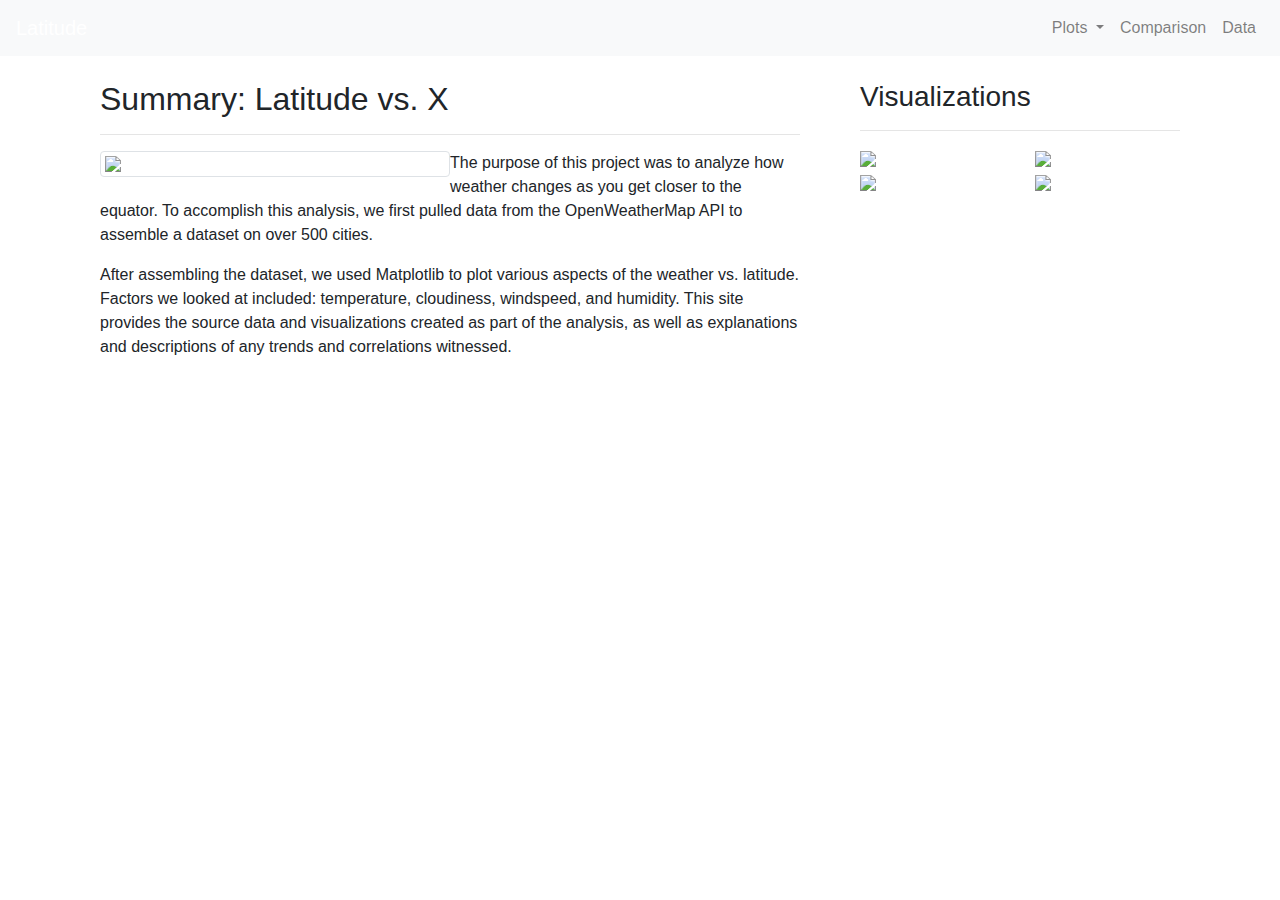
==== static/html/index.html @ add22025 "Add files via upload" ====
<!DOCTYPE html>
<html lang="en">

<head>
    <meta charset="UTF-8">
    <meta name="viewport" content="width=device-width, initial-scale=1.0">
    <meta http-equiv="X-UA-Compatible" content="ie=edge">
    <title>Latitude with Attitude</title>
    
    <!-- bring in bootstrap-->
    <link rel="stylesheet" href="https://stackpath.bootstrapcdn.com/bootstrap/4.3.1/css/bootstrap.min.css" integrity="sha384-ggOyR0iXCbMQv3Xipma34MD+dH/1fQ784/j6cY/iJTQUOhcWr7x9JvoRxT2MZw1T" crossorigin="anonymous">
    <!-- our stylesheet -->
    <link rel="stylesheet" href="static/css/style.css">
</head>

<body>
    <!-- Navigation Bar -->
    <nav class="navbar navbar-expand-lg navbar-light bg-light">
        <a class="navbar-brand text-white" href="index.html">Latitude</a>
        <button class="navbar-toggler" type="button" data-toggle="collapse" data-target="#navbarSupportedContent" aria-controls="navbarSupportedContent" aria-expanded="false" aria-label="Toggle navigation">
          <span class="navbar-toggler-icon"></span>
        </button>

        <div class="collapse navbar-collapse" id="navbarSupportedContent">
            <ul class="navbar-nav ml-auto">
                <!-- dropdown menu -->
                <li class="nav-item dropdown">
                    <a class="nav-link dropdown-toggle" href="#" id="navbarDropdown" role="dropdown" data-toggle="dropdown" aria-haspopup="true" aria-expanded="false">
                        Plots
                    </a>
                    <div class="dropdown-menu" aria-labelledby="navbarDropdown">
                        <a class="dropdown-item" href="temp.html">Max Temperature</a>
                        <a class="dropdown-item" href="humidity.html">Humidity</a>
                        <a class="dropdown-item" href="cloudiness.html">Cloudiness</a>
                        <a class="dropdown-item" href="wind_speed.html">Wind Speed</a>
                    </div>
                </li>

                <!-- comparison and data -->
                <li class="nav-item">
                    <a class="nav-link" href="#">Comparison</a>
                </li>
                <li class="nav-item">
                    <a class="nav-link" href="#">Data</a>
                </li>
            </ul>
        </div>
    </nav>

    <!-- create container, rows/columns, and add images -->
    <div class="container">
        
        <div class="row">
            <div class="col-md-8">
                 <!-- title -->
                <div class="col-md-12">
                    <br>
                    <h2 class="teal-text">Summary: Latitude vs. X</h2>
                    <hr>
                
                    <div class="thumbnail">
                        <img class="img-thumbnail float-left" src="Resources/assets/images/Fig1.png" width="50%">
                    </div>
                
                    <!-- overview -->
                    <p>The purpose of this project was to analyze how weather changes as you get closer to the equator. To accomplish this analysis, we first pulled data from the OpenWeatherMap API to assemble a dataset on over 500 cities.</p>
                    <p>After assembling the dataset, we used Matplotlib to plot various aspects of the weather vs. latitude. Factors we looked at included: temperature, cloudiness, windspeed, and humidity. This site provides the source data and visualizations created as part of the analysis, as well as explanations and descriptions of any trends and correlations witnessed.</p>
                </div>
            </div>
            
            <!-- visuals -->
            <div class="col-md-4">
                <!-- title -->
                <div class="col-md-12">
                    <br>
                    <h3 class="teal-text">Visualizations</h3>
                    <hr>

                    <div class="row">
                        <div class="col-md-6">
                            <a href="temp.html"><img src="Resources/assets/images/Fig1.png" width="100%"></a>
                        </div>
                        <div class="col-md-6">
                            <a href="humidity.html"><img src="Resources/assets/images/Fig2.png" width="100%"></a>
                        </div>
                    </div>
                    <div class="row">
                        <div class="col-md-6">
                            <a href="cloudiness.html"><img src="Resources/assets/images/Fig3.png" width="100%"></a>
                        </div>
                        <div class="col-md-6">
                            <a href="wind_speed.html"><img src="Resources/assets/images/Fig4.png" width="100%"></a>
                        </div>
                    </div>

                </div>

            </div>

        </div>

    </div>

</body>

</html>
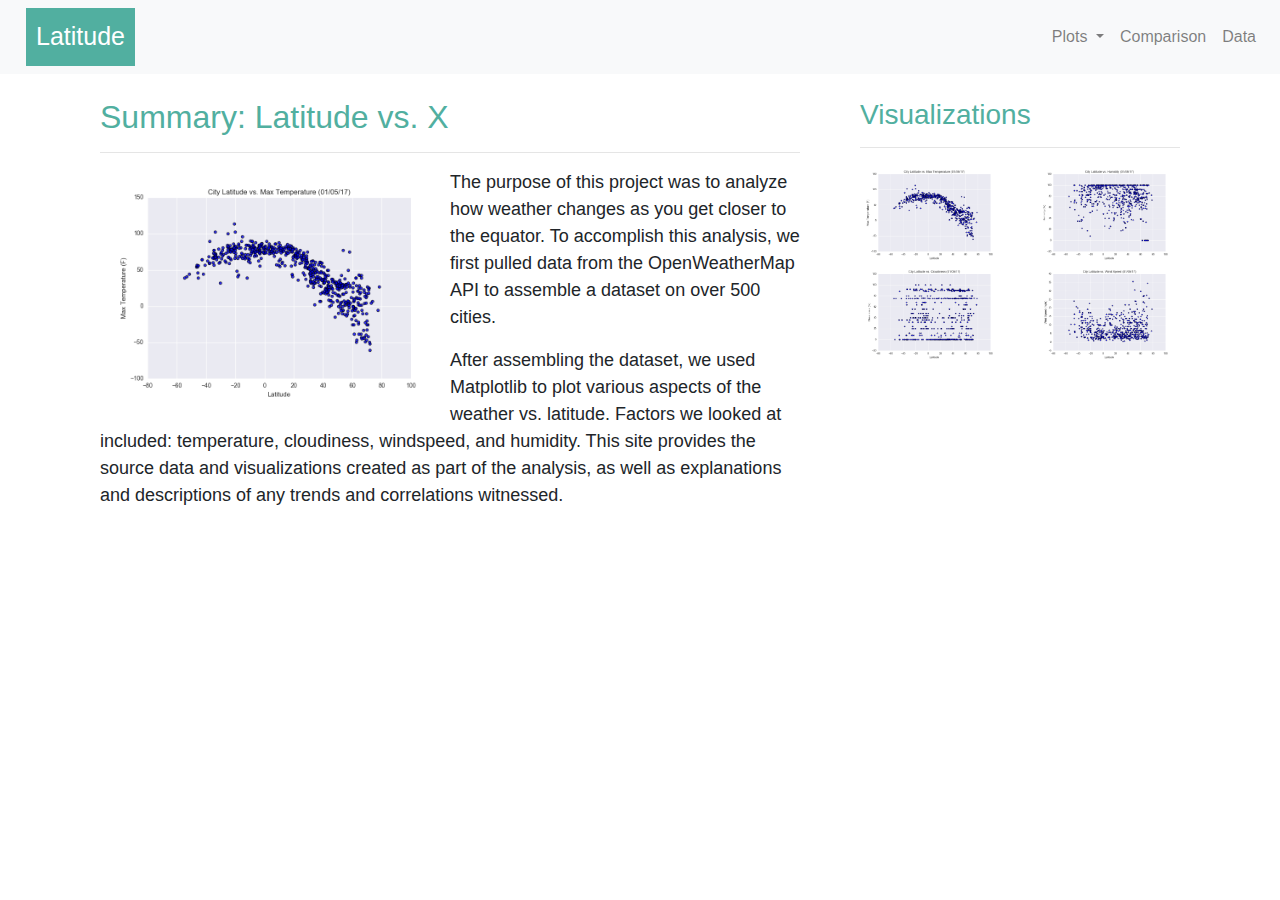
==== commit 38730b54: "commit changes" ====
--- a/static/html/index.html
+++ b/static/html/index.html
@@ -10,7 +10,7 @@
     <!-- bring in bootstrap-->
     <link rel="stylesheet" href="https://stackpath.bootstrapcdn.com/bootstrap/4.3.1/css/bootstrap.min.css" integrity="sha384-ggOyR0iXCbMQv3Xipma34MD+dH/1fQ784/j6cY/iJTQUOhcWr7x9JvoRxT2MZw1T" crossorigin="anonymous">
     <!-- our stylesheet -->
-    <link rel="stylesheet" href="static/css/style.css">
+    <link rel="stylesheet" href="../../static/css/style.css">
 </head>
 
 <body>
@@ -18,7 +18,7 @@
     <nav class="navbar navbar-expand-lg navbar-light bg-light">
         <a class="navbar-brand text-white" href="index.html">Latitude</a>
         <button class="navbar-toggler" type="button" data-toggle="collapse" data-target="#navbarSupportedContent" aria-controls="navbarSupportedContent" aria-expanded="false" aria-label="Toggle navigation">
-          <span class="navbar-toggler-icon"></span>
+            <span class="navbar-toggler-icon"></span>
         </button>
 
         <div class="collapse navbar-collapse" id="navbarSupportedContent">
@@ -38,10 +38,10 @@
 
                 <!-- comparison and data -->
                 <li class="nav-item">
-                    <a class="nav-link" href="#">Comparison</a>
+                    <a class="nav-link" href="comparison.html">Comparison</a>
                 </li>
                 <li class="nav-item">
-                    <a class="nav-link" href="#">Data</a>
+                    <a class="nav-link" href="data.html">Data</a>
                 </li>
             </ul>
         </div>
@@ -59,7 +59,7 @@
                     <hr>
                 
                     <div class="thumbnail">
-                        <img class="img-thumbnail float-left" src="Resources/assets/images/Fig1.png" width="50%">
+                        <img class="img-thumbnail float-left" src="../../Resources/assets/images/Fig1.png" width="50%">
                     </div>
                 
                     <!-- overview -->
@@ -78,18 +78,18 @@
 
                     <div class="row">
                         <div class="col-md-6">
-                            <a href="temp.html"><img src="Resources/assets/images/Fig1.png" width="100%"></a>
+                            <a href="temp.html"><img src="../../Resources/assets/images/Fig1.png" width="100%"></a>
                         </div>
                         <div class="col-md-6">
-                            <a href="humidity.html"><img src="Resources/assets/images/Fig2.png" width="100%"></a>
+                            <a href="humidity.html"><img src="../../Resources/assets/images/Fig2.png" width="100%"></a>
                         </div>
                     </div>
                     <div class="row">
                         <div class="col-md-6">
-                            <a href="cloudiness.html"><img src="Resources/assets/images/Fig3.png" width="100%"></a>
+                            <a href="cloudiness.html"><img src="../../Resources/assets/images/Fig3.png" width="100%"></a>
                         </div>
                         <div class="col-md-6">
-                            <a href="wind_speed.html"><img src="Resources/assets/images/Fig4.png" width="100%"></a>
+                            <a href="wind_speed.html"><img src="../../Resources/assets/images/Fig4.png" width="100%"></a>
                         </div>
                     </div>
 
--- a/static/css/style.css
+++ b/static/css/style.css
@@ -0,0 +1,38 @@
+/* navbar styling*/
+.navbar-brand{
+    margin-left: 10px;
+    padding: 10px;
+    background-color: rgb(81, 175, 160);
+    font-family: Arial, Helvetica, sans-serif;
+    font-size: 25px;
+}
+
+/* img padding */
+.img-thumbnail {
+    padding: 5px;
+    border: none;
+}
+
+/* paragraph styling */
+p {
+    font-size: large;
+}
+
+/* https://www.freecodecamp.org/news/changing-h2-element-color/ */
+.teal-text{
+    color: rgb(81, 175, 160);
+}
+
+/* small screen adjustments*/
+@media(max-width:767px){
+    .navbar.bg-light{
+        background-color: rgb(81, 175, 160)!important;    
+    }
+
+    .navbar-collapse{
+        background-color: #f8f9fa;
+    }
+    .navbar{
+        padding:inherit;
+    }
+}